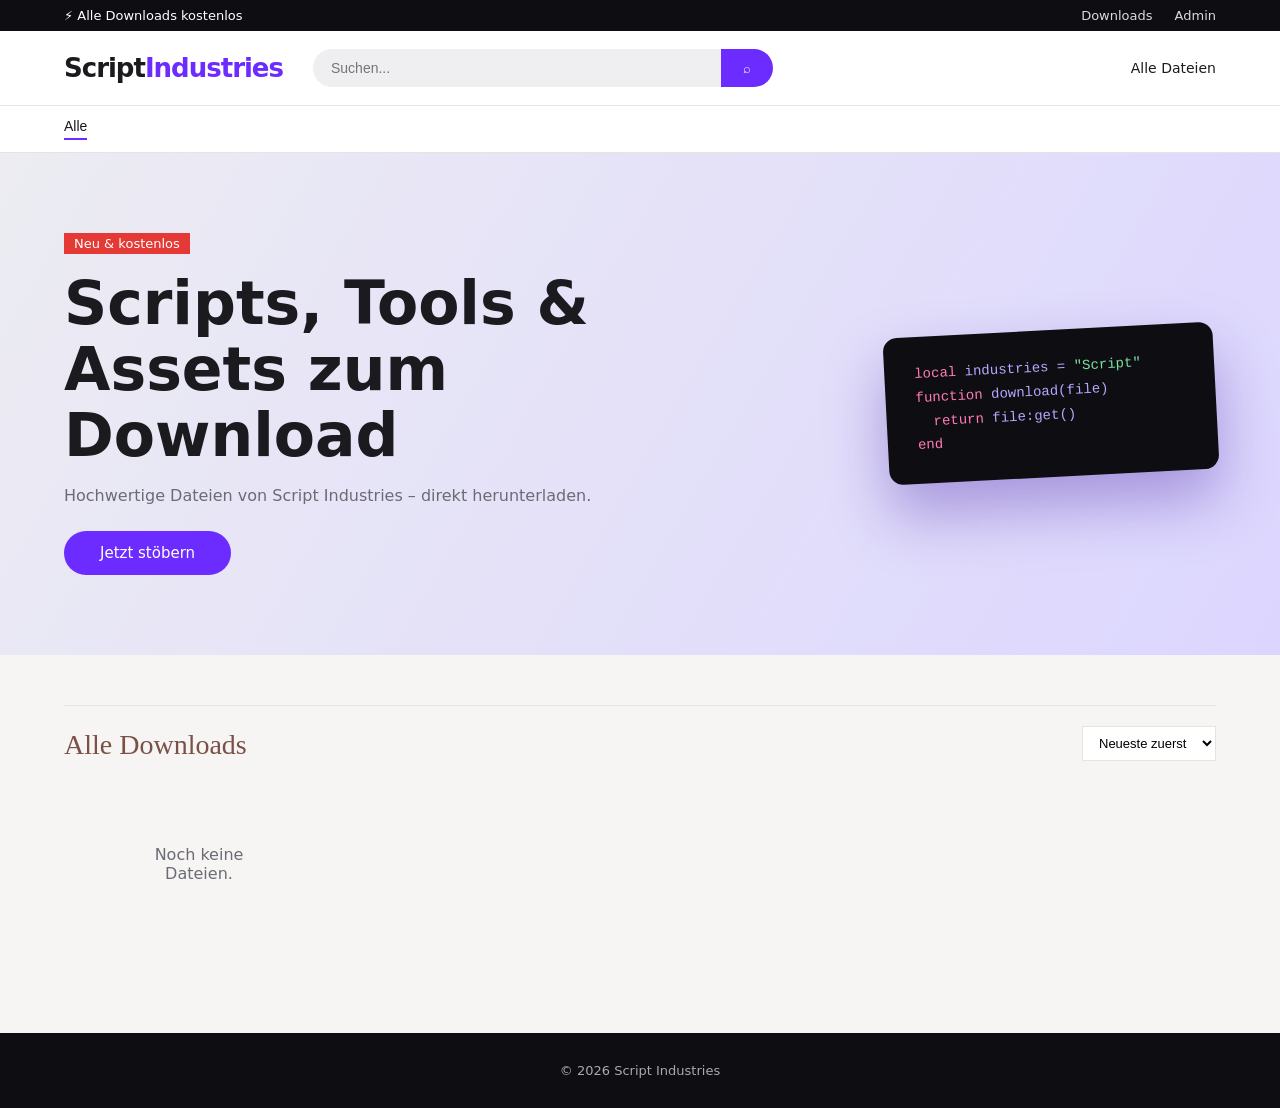
==== index.html @ 27bbedc5 "Script Industries website Co-Authored-By: Claude Opus 5.5 <noreply@anthropic.com> Claude-Session: ht" ====
<!DOCTYPE html>
<html lang="de">
<head>
<meta charset="UTF-8"><meta name="viewport" content="width=device-width,initial-scale=1">
<title>Script Industries</title>
<link rel="stylesheet" href="style.css">
</head>
<body>
<div class="topbar"><span>⚡ Alle Downloads kostenlos</span><div><a href="#shop">Downloads</a><a href="admin.html">Admin</a></div></div>
<header>
  <a class="logo" href="index.html">Script<span>Industries</span></a>
  <div class="search"><input id="q" placeholder="Suchen..."><button>⌕</button></div>
  <nav><a href="#shop">Alle Dateien</a></nav>
</header>
<div class="cats" id="cats"></div>

<section class="hero">
  <div>
    <span class="badge">Neu & kostenlos</span>
    <h1>Scripts, Tools & Assets zum Download</h1>
    <p>Hochwertige Dateien von Script Industries – direkt herunterladen.</p>
    <a class="btn" href="#shop">Jetzt stöbern</a>
  </div>
  <div class="code-card">
    <span class="k">local</span> industries = <span class="s">"Script"</span><br>
    <span class="k">function</span> download(file)<br>
    &nbsp;&nbsp;<span class="k">return</span> file:get()<br>
    <span class="k">end</span>
  </div>
</section>

<main id="shop">
  <div class="toolbar">
    <h2>Alle Downloads</h2>
    <select id="sort"><option value="new">Neueste zuerst</option><option value="name">Name A–Z</option></select>
  </div>
  <div class="grid" id="grid"></div>
</main>
<footer>© <span id="y"></span> Script Industries</footer>

<script>
let items=[],cat="Alle";
document.getElementById("y").textContent=new Date().getFullYear();
const fmt=b=>b>1e6?(b/1e6).toFixed(1)+" MB":(b/1e3).toFixed(0)+" KB";
const esc=s=>String(s||"").replace(/[&<>"]/g,c=>({"&":"&amp;","<":"&lt;",">":"&gt;",'"':"&quot;"}[c]));
fetch("files.json?"+Date.now()).then(r=>r.json()).then(d=>{items=d;renderCats();render()});
function renderCats(){
  const cs=["Alle",...new Set(items.map(i=>i.category).filter(Boolean))];
  cats.innerHTML=cs.map(c=>`<button class="${c===cat?"active":""}">${esc(c)}</button>`).join("");
  [...cats.children].forEach((b,i)=>b.onclick=()=>{cat=cs[i];renderCats();render()});
}
function render(){
  const q=document.getElementById("q").value.toLowerCase();
  let l=items.filter(i=>(cat==="Alle"||i.category===cat)&&(i.title+i.description).toLowerCase().includes(q));
  l.sort(sort.value==="name"?(a,b)=>a.title.localeCompare(b.title):(a,b)=>b.date.localeCompare(a.date));
  grid.innerHTML=l.length?l.map(i=>`
    <div class="item">
      <div class="thumb">${i.image?`<img src="${esc(i.image)}" alt="">`:esc(i.file.split(".").pop().toUpperCase())}</div>
      <div class="info">
        <small>${esc(i.category)} · ${fmt(i.size)}</small>
        <h3>${esc(i.title)}</h3>
        <p>${esc(i.description)}</p>
        <a class="btn" href="${esc(i.file)}" download>⬇ Download</a>
      </div>
    </div>`).join(""):`<div class="empty">Noch keine Dateien.</div>`;
}
q.oninput=render;sort.onchange=render;
</script>
</body>
</html>
---- style.css ----
*{box-sizing:border-box;margin:0;padding:0}
:root{--accent:#6c2bff;--accent2:#8f5cff;--dark:#0e0e12;--text:#1a1a1f;--muted:#6b6b76;--bg:#f6f5f3;--card:#fff;--line:#e6e4e0}
body{font-family:Inter,system-ui,sans-serif;background:var(--bg);color:var(--text)}
a{color:inherit;text-decoration:none}
.topbar{background:var(--dark);color:#fff;font-size:13px;padding:8px 5%;display:flex;justify-content:space-between}
.topbar a{margin-left:22px;opacity:.85}.topbar a:hover{opacity:1}
header{background:#fff;padding:18px 5%;display:flex;align-items:center;gap:30px;border-bottom:1px solid var(--line)}
.logo{font-size:26px;font-weight:800;letter-spacing:-1px}.logo span{color:var(--accent)}
.search{flex:1;max-width:460px;display:flex}
.search input{flex:1;border:none;background:#efeef0;padding:11px 18px;border-radius:30px 0 0 30px;font-size:14px;outline:none}
.search button{border:none;background:var(--accent);color:#fff;padding:0 22px;border-radius:0 30px 30px 0;cursor:pointer}
header nav{margin-left:auto;display:flex;gap:20px;font-size:14px}
.cats{background:#fff;padding:12px 5%;display:flex;gap:26px;font-size:14px;border-bottom:1px solid var(--line);overflow-x:auto}
.cats button{background:none;border:none;font-size:14px;cursor:pointer;color:var(--muted);padding-bottom:4px;border-bottom:2px solid transparent;white-space:nowrap}
.cats button.active,.cats button:hover{color:var(--text);border-color:var(--accent)}
.hero{background:linear-gradient(120deg,#ececf2 0%,#dcd6ff 100%);padding:80px 5%;display:flex;align-items:center;justify-content:space-between;gap:40px;overflow:hidden}
.badge{display:inline-block;background:#e53935;color:#fff;font-size:13px;padding:3px 10px;margin-bottom:16px}
.hero h1{font-size:clamp(36px,5vw,60px);line-height:1.1;font-weight:600;max-width:560px}
.hero p{margin:18px 0 26px;color:var(--muted)}
.btn{display:inline-block;background:var(--accent);color:#fff;border:none;padding:13px 36px;border-radius:30px;font-size:15px;cursor:pointer;transition:.2s}
.btn:hover{background:var(--accent2)}
.btn.ghost{background:none;border:1px solid var(--line);color:var(--text)}
.code-card{background:var(--dark);color:#b9a6ff;font-family:Consolas,monospace;font-size:14px;padding:26px 30px;border-radius:14px;box-shadow:0 30px 60px rgba(60,20,160,.35);transform:rotate(-3deg);min-width:330px;line-height:1.7}
.code-card .k{color:#ff7ab6}.code-card .s{color:#7be3a0}
main{padding:50px 5%}
.toolbar{display:flex;justify-content:space-between;align-items:end;margin-bottom:24px;border-top:1px solid var(--line);padding-top:20px}
.toolbar h2{font-family:Georgia,serif;font-weight:400;color:#7a5148;font-size:28px}
select{border:1px solid var(--line);background:#fff;padding:8px 12px;font-size:13px}
.grid{display:grid;grid-template-columns:repeat(auto-fill,minmax(240px,1fr));gap:24px}
.item{background:var(--card);border:1px solid var(--line);transition:.2s;display:flex;flex-direction:column}
.item:hover{transform:translateY(-4px);box-shadow:0 14px 30px rgba(0,0,0,.08)}
.thumb{aspect-ratio:1;background:#e9e6e2;display:flex;align-items:center;justify-content:center;font-size:42px;font-weight:800;color:var(--accent);overflow:hidden}
.thumb img{width:100%;height:100%;object-fit:cover}
.info{padding:14px 16px;flex:1;display:flex;flex-direction:column;gap:4px}
.info h3{font-size:15px;font-weight:500}
.info small{color:var(--muted);font-size:12px}
.info p{font-size:13px;color:var(--muted);flex:1}
.info .btn{margin-top:10px;text-align:center;padding:9px;font-size:13px}
.empty{color:var(--muted);text-align:center;padding:60px}
footer{background:var(--dark);color:#aaa;text-align:center;padding:30px;font-size:13px;margin-top:40px}
/* admin */
.panel{max-width:620px;margin:50px auto;background:#fff;border:1px solid var(--line);padding:34px;border-radius:10px}
.panel h2{margin-bottom:18px}
.panel label{display:block;font-size:13px;color:var(--muted);margin:14px 0 6px}
.panel input,.panel textarea,.panel select{width:100%;border:1px solid var(--line);padding:10px 12px;font-size:14px;border-radius:6px;font-family:inherit}
.panel .btn{margin-top:20px;width:100%}
.msg{margin-top:14px;font-size:14px}
.list-row{display:flex;justify-content:space-between;align-items:center;border-bottom:1px solid var(--line);padding:10px 0;font-size:14px}
.list-row button{background:#e53935;color:#fff;border:none;padding:5px 12px;border-radius:5px;cursor:pointer}
@media(max-width:800px){.code-card{display:none}header nav{display:none}}
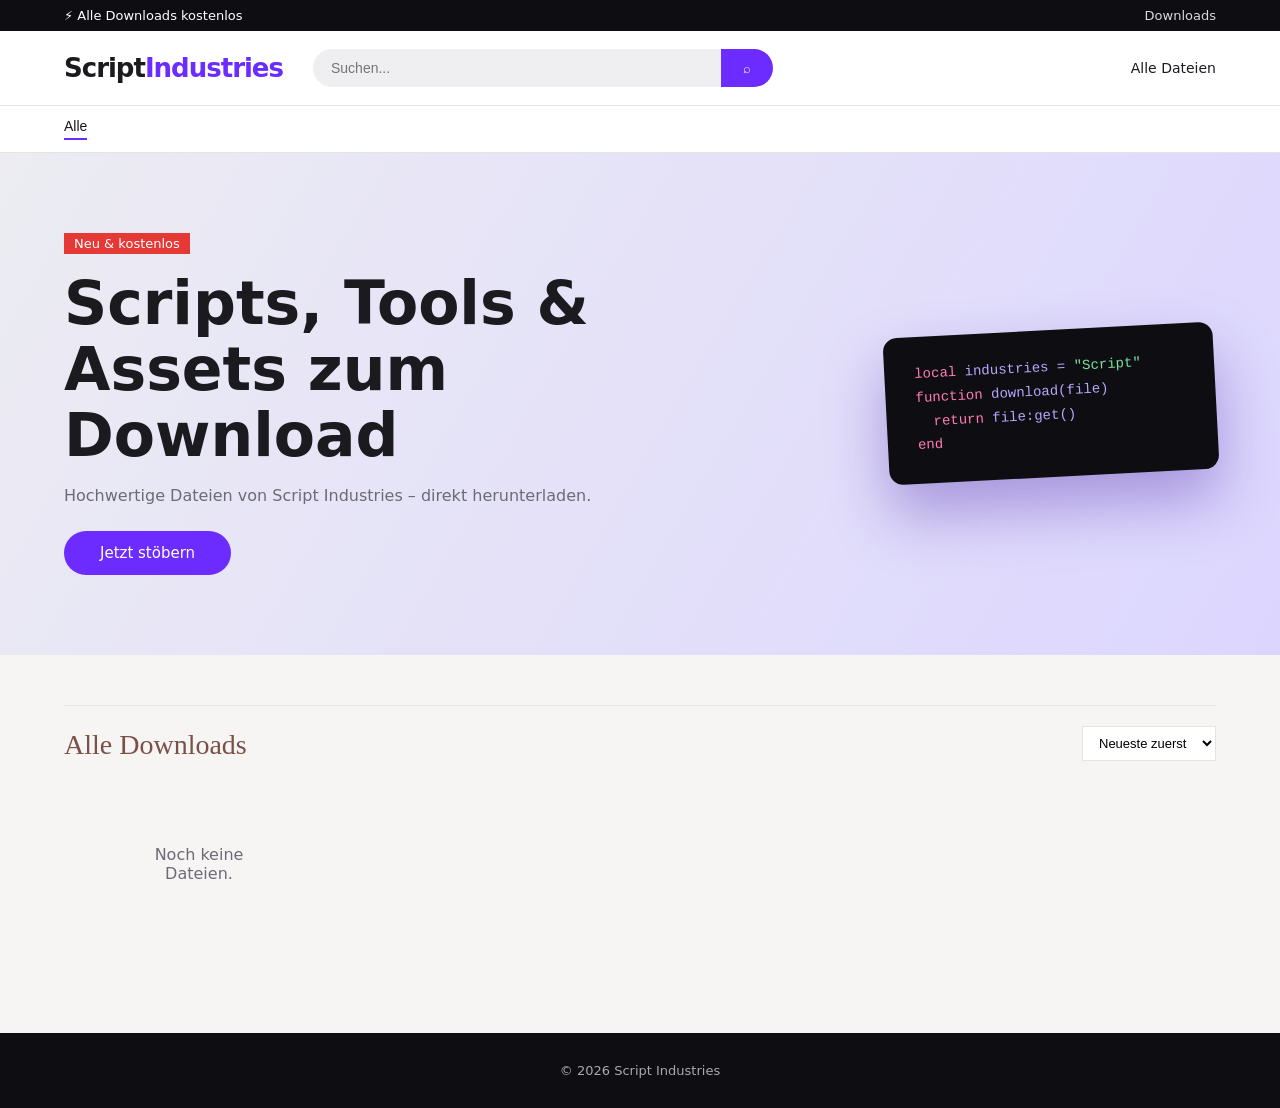
==== commit 4bd59ffe: "Admin direkt in Hauptseite, Auto-Erkennung Co-Authored-By: Claude Opus 5.5 <noreply@anthropic.com> C" ====
--- a/index.html
+++ b/index.html
@@ -4,9 +4,10 @@
 <meta charset="UTF-8"><meta name="viewport" content="width=device-width,initial-scale=1">
 <title>Script Industries</title>
 <link rel="stylesheet" href="style.css">
+<script src="config.js"></script>
 </head>
 <body>
-<div class="topbar"><span>⚡ Alle Downloads kostenlos</span><div><a href="#shop">Downloads</a><a href="admin.html">Admin</a></div></div>
+<div class="topbar"><span>⚡ Alle Downloads kostenlos</span><div><a href="#shop">Downloads</a></div></div>
 <header>
   <a class="logo" href="index.html">Script<span>Industries</span></a>
   <div class="search"><input id="q" placeholder="Suchen..."><button>⌕</button></div>
@@ -29,6 +30,20 @@
   </div>
 </section>
 
+
+<div id="adminBox" style="display:none">
+  <div class="panel">
+    <h2>⬆ Datei hochladen <small style="font-size:13px;color:var(--muted)">(nur du siehst das)</small></h2>
+    <label>Datei</label><input type="file" id="file">
+    <label>Titel</label><input id="title">
+    <label>Kategorie</label><input id="category" placeholder="z.B. Roblox, Minecraft, Discord">
+    <label>Beschreibung</label><textarea id="desc" rows="3"></textarea>
+    <label>Vorschaubild (optional)</label><input type="file" id="img" accept="image/*">
+    <button class="btn" id="up" onclick="upload()">Hochladen</button>
+    <div class="msg" id="msg"></div>
+    <button class="btn ghost" onclick="logout()">Ausloggen</button>
+  </div>
+</div>
 <main id="shop">
   <div class="toolbar">
     <h2>Alle Downloads</h2>
@@ -60,11 +75,67 @@
         <small>${esc(i.category)} · ${fmt(i.size)}</small>
         <h3>${esc(i.title)}</h3>
         <p>${esc(i.description)}</p>
-        <a class="btn" href="${esc(i.file)}" download>⬇ Download</a>
+        <a class="btn" href="${esc(i.file)}" download>⬇ Download</a>${ADMIN?`<button class="btn ghost" onclick="del(${i.id})">🗑 Löschen</button>`:""}
       </div>
     </div>`).join(""):`<div class="empty">Noch keine Dateien.</div>`;
 }
 q.oninput=render;sort.onchange=render;
+
+const API=`https://api.github.com/repos/${CONFIG.owner}/${CONFIG.repo}/contents/`;
+let TOKEN=localStorage.getItem("si_token"),ADMIN=false;
+const H=()=>({Authorization:"Bearer "+TOKEN,Accept:"application/vnd.github+json"});
+const $=id=>document.getElementById(id);
+async function checkAdmin(){
+  if(!TOKEN&&location.hash==="#login"){TOKEN=prompt("GitHub Token:");}
+  if(!TOKEN)return;
+  const r=await fetch(`https://api.github.com/repos/${CONFIG.owner}/${CONFIG.repo}`,{headers:H()});
+  const j=await r.json();
+  if(r.ok&&j.permissions?.push){localStorage.setItem("si_token",TOKEN);ADMIN=true;$("adminBox").style.display="block";history.replaceState(null,"",location.pathname);render()}
+  else{localStorage.removeItem("si_token");TOKEN=null;if(location.hash==="#login")alert("Token ungültig.")}
+}
+function logout(){localStorage.removeItem("si_token");location.reload()}
+const b64=f=>new Promise(res=>{const r=new FileReader();r.onload=()=>res(r.result.split(",")[1]);r.readAsDataURL(f)});
+const utf8b64=s=>btoa(unescape(encodeURIComponent(s)));
+async function getManifest(){
+  const r=await fetch(API+"files.json?ref="+CONFIG.branch,{headers:H()});const j=await r.json();
+  return {sha:j.sha,data:JSON.parse(decodeURIComponent(escape(atob(j.content.replace(/\n/g,"")))))};
+}
+async function put(path,content,msg,sha){
+  const r=await fetch(API+path,{method:"PUT",headers:H(),body:JSON.stringify({message:msg,content,branch:CONFIG.branch,...(sha&&{sha})})});
+  if(!r.ok)throw new Error((await r.json()).message);return r.json();
+}
+async function upload(){
+  const f=$("file").files[0];if(!f)return $("msg").textContent="Bitte Datei wählen.";
+  if(f.size>50e6)return $("msg").textContent="❌ Max. 50 MB pro Datei.";
+  $("up").disabled=true;$("msg").textContent="⏳ Lade hoch...";
+  try{
+    const id=Date.now(),safe=f.name.replace(/[^\w.\-]/g,"_"),path=`files/${id}_${safe}`;
+    await put(path,await b64(f),"Upload "+safe);
+    let image="";const im=$("img").files[0];
+    if(im){image=`files/${id}_thumb_${im.name.replace(/[^\w.\-]/g,"_")}`;await put(image,await b64(im),"Thumbnail")}
+    const m=await getManifest();
+    const entry={id,title:$("title").value||f.name,category:$("category").value||"Sonstiges",description:$("desc").value,file:path,image,size:f.size,date:new Date().toISOString()};
+    m.data.push(entry);
+    await put("files.json",utf8b64(JSON.stringify(m.data,null,2)),"Add "+safe,m.sha);
+    items=m.data;renderCats();render();
+    $("msg").textContent="✅ Hochgeladen! Download klappt in ~1 Minute.";
+    ["file","title","category","desc","img"].forEach(k=>$(k).value="");
+  }catch(e){$("msg").textContent="❌ "+e.message}
+  $("up").disabled=false;
+}
+async function del(id){
+  if(!confirm("Wirklich löschen?"))return;
+  const m=await getManifest(),it=m.data.find(i=>i.id===id);
+  for(const p of [it.file,it.image].filter(Boolean)){
+    const r=await fetch(API+p+"?ref="+CONFIG.branch,{headers:H()});
+    if(r.ok){const {sha}=await r.json();await fetch(API+p,{method:"DELETE",headers:H(),body:JSON.stringify({message:"Delete "+p,sha,branch:CONFIG.branch})})}
+  }
+  const m2=await getManifest();m2.data=m2.data.filter(i=>i.id!==id);
+  await put("files.json",utf8b64(JSON.stringify(m2.data,null,2)),"Remove",m2.sha);
+  items=m2.data;renderCats();render();
+}
+checkAdmin();
+
 </script>
 </body>
 </html>
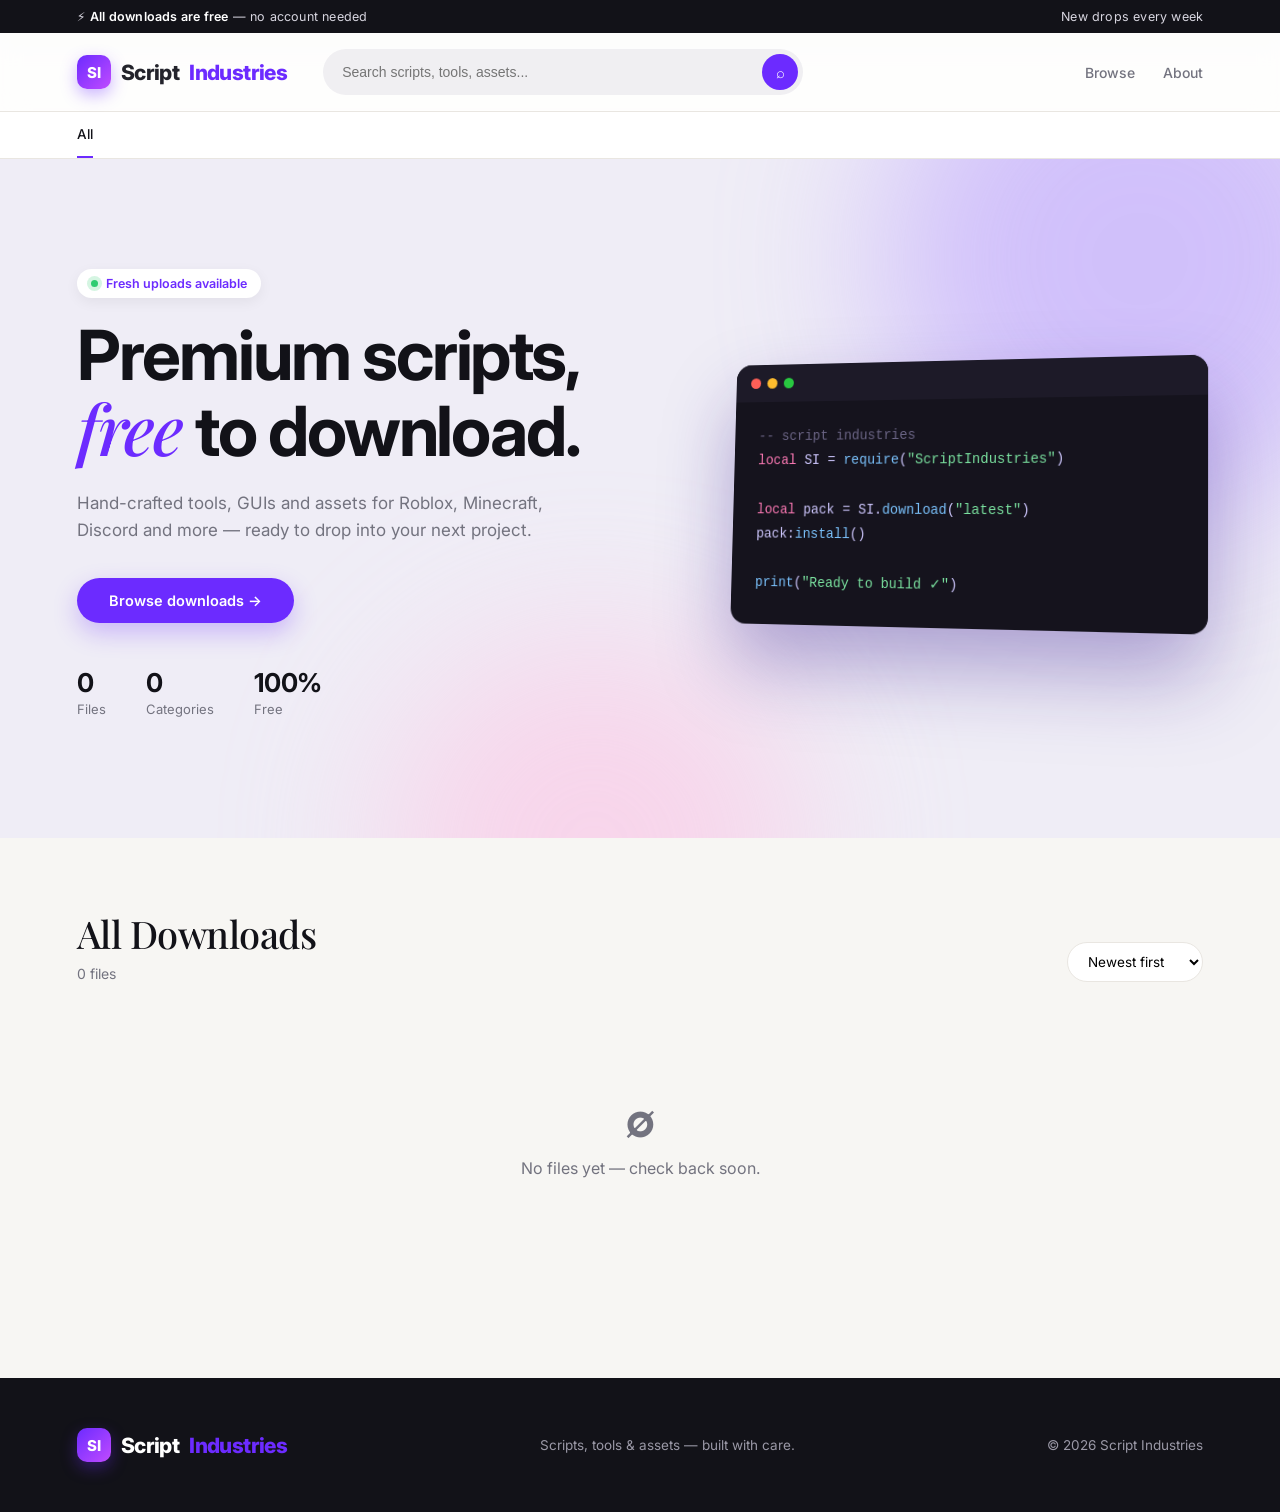
==== commit 4ff44939: "English + redesign Co-Authored-By: Claude Opus 5.5 <noreply@anthropic.com> Claude-Session: https://c" ====
--- a/index.html
+++ b/index.html
@@ -1,86 +1,99 @@
 <!DOCTYPE html>
-<html lang="de">
+<html lang="en">
 <head>
 <meta charset="UTF-8"><meta name="viewport" content="width=device-width,initial-scale=1">
-<title>Script Industries</title>
+<title>Script Industries — Free Scripts, Tools & Assets</title>
+<meta name="description" content="Download scripts, tools and assets from Script Industries.">
 <link rel="stylesheet" href="style.css">
 <script src="config.js"></script>
 </head>
 <body>
-<div class="topbar"><span>⚡ Alle Downloads kostenlos</span><div><a href="#shop">Downloads</a></div></div>
+<div class="topbar"><span>⚡ <b>All downloads are free</b> — no account needed</span><span>New drops every week</span></div>
 <header>
-  <a class="logo" href="index.html">Script<span>Industries</span></a>
-  <div class="search"><input id="q" placeholder="Suchen..."><button>⌕</button></div>
-  <nav><a href="#shop">Alle Dateien</a></nav>
+  <a class="logo" href="./"><i>SI</i>Script<span>Industries</span></a>
+  <label class="search"><input id="q" placeholder="Search scripts, tools, assets..."><span>⌕</span></label>
+  <nav><a href="#shop">Browse</a><a href="#about">About</a></nav>
 </header>
 <div class="cats" id="cats"></div>
 
 <section class="hero">
   <div>
-    <span class="badge">Neu & kostenlos</span>
-    <h1>Scripts, Tools & Assets zum Download</h1>
-    <p>Hochwertige Dateien von Script Industries – direkt herunterladen.</p>
-    <a class="btn" href="#shop">Jetzt stöbern</a>
+    <span class="badge">Fresh uploads available</span>
+    <h1>Premium scripts,<br><em>free</em> to download.</h1>
+    <p>Hand-crafted tools, GUIs and assets for Roblox, Minecraft, Discord and more — ready to drop into your next project.</p>
+    <a class="btn" href="#shop">Browse downloads →</a>
+    <div class="stats"><div><b id="sFiles">0</b><small>Files</small></div><div><b id="sCats">0</b><small>Categories</small></div><div><b>100%</b><small>Free</small></div></div>
   </div>
-  <div class="code-card">
-    <span class="k">local</span> industries = <span class="s">"Script"</span><br>
-    <span class="k">function</span> download(file)<br>
-    &nbsp;&nbsp;<span class="k">return</span> file:get()<br>
-    <span class="k">end</span>
-  </div>
+  <div class="window"><div class="bar"><i></i><i></i><i></i></div><pre><span class="c">-- script industries</span>
+<span class="k">local</span> SI = <span class="f">require</span>(<span class="s">"ScriptIndustries"</span>)
+
+<span class="k">local</span> pack = SI.<span class="f">download</span>(<span class="s">"latest"</span>)
+pack:<span class="f">install</span>()
+
+<span class="f">print</span>(<span class="s">"Ready to build ✓"</span>)</pre></div>
 </section>
 
-
-<div id="adminBox" style="display:none">
+<div id="adminBox" style="display:none;padding:0 6%">
   <div class="panel">
-    <h2>⬆ Datei hochladen <small style="font-size:13px;color:var(--muted)">(nur du siehst das)</small></h2>
-    <label>Datei</label><input type="file" id="file">
-    <label>Titel</label><input id="title">
-    <label>Kategorie</label><input id="category" placeholder="z.B. Roblox, Minecraft, Discord">
-    <label>Beschreibung</label><textarea id="desc" rows="3"></textarea>
-    <label>Vorschaubild (optional)</label><input type="file" id="img" accept="image/*">
-    <button class="btn" id="up" onclick="upload()">Hochladen</button>
+    <h2>Upload a file <small>Only visible to you</small></h2>
+    <label>File</label><input type="file" id="file">
+    <div class="row">
+      <div><label>Title</label><input id="title" placeholder="e.g. Admin Panel GUI"></div>
+      <div><label>Category</label><input id="category" placeholder="Roblox, Minecraft, Discord..."></div>
+    </div>
+    <label>Description</label><textarea id="desc" rows="3" placeholder="What is it, how to use it..."></textarea>
+    <label>Preview image (optional)</label><input type="file" id="img" accept="image/*">
+    <div class="actions"><button class="btn" id="up" onclick="upload()">Upload</button><button class="btn ghost" onclick="logout()">Log out</button></div>
     <div class="msg" id="msg"></div>
-    <button class="btn ghost" onclick="logout()">Ausloggen</button>
   </div>
 </div>
+
 <main id="shop">
-  <div class="toolbar">
-    <h2>Alle Downloads</h2>
-    <select id="sort"><option value="new">Neueste zuerst</option><option value="name">Name A–Z</option></select>
+  <div class="head">
+    <div><h2>All Downloads</h2><p id="count"></p></div>
+    <select id="sort"><option value="new">Newest first</option><option value="name">Name A–Z</option><option value="size">Smallest first</option></select>
   </div>
   <div class="grid" id="grid"></div>
 </main>
-<footer>© <span id="y"></span> Script Industries</footer>
+
+<footer id="about">
+  <a class="logo" href="./"><i>SI</i>Script<span>Industries</span></a>
+  <span>Scripts, tools & assets — built with care.</span>
+  <span>© <span id="y"></span> Script Industries</span>
+</footer>
 
 <script>
-let items=[],cat="Alle";
-document.getElementById("y").textContent=new Date().getFullYear();
-const fmt=b=>b>1e6?(b/1e6).toFixed(1)+" MB":(b/1e3).toFixed(0)+" KB";
-const esc=s=>String(s||"").replace(/[&<>"]/g,c=>({"&":"&amp;","<":"&lt;",">":"&gt;",'"':"&quot;"}[c]));
+let items=[],cat="All";
+y.textContent=new Date().getFullYear();
+const fmt=b=>b>1e6?(b/1e6).toFixed(1)+" MB":Math.max(1,b/1e3).toFixed(0)+" KB";
+const ago=d=>{const s=(Date.now()-new Date(d))/1e3;return s<3600?"just now":s<86400?Math.floor(s/3600)+"h ago":s<2592000?Math.floor(s/86400)+"d ago":new Date(d).toLocaleDateString("en-GB")};
+const esc=s=>String(s??"").replace(/[&<>"]/g,c=>({"&":"&amp;","<":"&lt;",">":"&gt;",'"':"&quot;"}[c]));
 fetch("files.json?"+Date.now()).then(r=>r.json()).then(d=>{items=d;renderCats();render()});
 function renderCats(){
-  const cs=["Alle",...new Set(items.map(i=>i.category).filter(Boolean))];
+  const cs=["All",...new Set(items.map(i=>i.category).filter(Boolean))];
   cats.innerHTML=cs.map(c=>`<button class="${c===cat?"active":""}">${esc(c)}</button>`).join("");
-  [...cats.children].forEach((b,i)=>b.onclick=()=>{cat=cs[i];renderCats();render()});
+  [...cats.children].forEach((b,i)=>b.onclick=()=>{cat=cs[i];renderCats();render();shop.scrollIntoView()});
+  sFiles.textContent=items.length;sCats.textContent=cs.length-1;
 }
 function render(){
-  const q=document.getElementById("q").value.toLowerCase();
-  let l=items.filter(i=>(cat==="Alle"||i.category===cat)&&(i.title+i.description).toLowerCase().includes(q));
-  l.sort(sort.value==="name"?(a,b)=>a.title.localeCompare(b.title):(a,b)=>b.date.localeCompare(a.date));
-  grid.innerHTML=l.length?l.map(i=>`
-    <div class="item">
-      <div class="thumb">${i.image?`<img src="${esc(i.image)}" alt="">`:esc(i.file.split(".").pop().toUpperCase())}</div>
+  const t=q.value.toLowerCase();
+  let l=items.filter(i=>(cat==="All"||i.category===cat)&&(i.title+i.description+i.category).toLowerCase().includes(t));
+  const S={name:(a,b)=>a.title.localeCompare(b.title),size:(a,b)=>a.size-b.size,new:(a,b)=>b.date.localeCompare(a.date)};
+  l.sort(S[sort.value]);
+  count.textContent=`${l.length} file${l.length===1?"":"s"}${cat!=="All"?" in "+cat:""}`;
+  grid.innerHTML=l.length?l.map((i,n)=>`
+    <div class="item" style="animation-delay:${n*.05}s">
+      <div class="thumb">${i.image?`<img src="${esc(i.image)}" alt="" loading="lazy">`:`<span class="ext">.${esc(i.file.split(".").pop().toLowerCase())}</span>`}<span class="tag">${esc(i.category)}</span></div>
       <div class="info">
-        <small>${esc(i.category)} · ${fmt(i.size)}</small>
         <h3>${esc(i.title)}</h3>
-        <p>${esc(i.description)}</p>
-        <a class="btn" href="${esc(i.file)}" download>⬇ Download</a>${ADMIN?`<button class="btn ghost" onclick="del(${i.id})">🗑 Löschen</button>`:""}
+        <p>${esc(i.description)||"No description."}</p>
+        <div class="meta"><span>${fmt(i.size)}</span><span>${ago(i.date)}</span></div>
+        <a class="btn" href="${esc(i.file)}" download>Download ↓</a>
+        ${ADMIN?`<button class="btn danger" onclick="del(${i.id})">Delete</button>`:""}
       </div>
-    </div>`).join(""):`<div class="empty">Noch keine Dateien.</div>`;
+    </div>`).join(""):`<div class="empty"><b>∅</b>${items.length?"Nothing matches your search.":"No files yet — check back soon."}</div>`;
 }
 q.oninput=render;sort.onchange=render;
-
 const API=`https://api.github.com/repos/${CONFIG.owner}/${CONFIG.repo}/contents/`;
 let TOKEN=localStorage.getItem("si_token"),ADMIN=false;
 const H=()=>({Authorization:"Bearer "+TOKEN,Accept:"application/vnd.github+json"});
@@ -91,7 +104,7 @@
   const r=await fetch(`https://api.github.com/repos/${CONFIG.owner}/${CONFIG.repo}`,{headers:H()});
   const j=await r.json();
   if(r.ok&&j.permissions?.push){localStorage.setItem("si_token",TOKEN);ADMIN=true;$("adminBox").style.display="block";history.replaceState(null,"",location.pathname);render()}
-  else{localStorage.removeItem("si_token");TOKEN=null;if(location.hash==="#login")alert("Token ungültig.")}
+  else{localStorage.removeItem("si_token");TOKEN=null;if(location.hash==="#login")alert("Invalid token.")}
 }
 function logout(){localStorage.removeItem("si_token");location.reload()}
 const b64=f=>new Promise(res=>{const r=new FileReader();r.onload=()=>res(r.result.split(",")[1]);r.readAsDataURL(f)});
@@ -105,26 +118,26 @@
   if(!r.ok)throw new Error((await r.json()).message);return r.json();
 }
 async function upload(){
-  const f=$("file").files[0];if(!f)return $("msg").textContent="Bitte Datei wählen.";
-  if(f.size>50e6)return $("msg").textContent="❌ Max. 50 MB pro Datei.";
-  $("up").disabled=true;$("msg").textContent="⏳ Lade hoch...";
+  const f=$("file").files[0];if(!f)return $("msg").textContent="Please choose a file.";
+  if(f.size>50e6)return $("msg").textContent="❌ Max. 50 MB per file.";
+  $("up").disabled=true;$("msg").textContent="⏳ Uploading...";
   try{
     const id=Date.now(),safe=f.name.replace(/[^\w.\-]/g,"_"),path=`files/${id}_${safe}`;
     await put(path,await b64(f),"Upload "+safe);
     let image="";const im=$("img").files[0];
     if(im){image=`files/${id}_thumb_${im.name.replace(/[^\w.\-]/g,"_")}`;await put(image,await b64(im),"Thumbnail")}
     const m=await getManifest();
-    const entry={id,title:$("title").value||f.name,category:$("category").value||"Sonstiges",description:$("desc").value,file:path,image,size:f.size,date:new Date().toISOString()};
+    const entry={id,title:$("title").value||f.name,category:$("category").value||"Other",description:$("desc").value,file:path,image,size:f.size,date:new Date().toISOString()};
     m.data.push(entry);
     await put("files.json",utf8b64(JSON.stringify(m.data,null,2)),"Add "+safe,m.sha);
     items=m.data;renderCats();render();
-    $("msg").textContent="✅ Hochgeladen! Download klappt in ~1 Minute.";
+    $("msg").textContent="✅ Uploaded! Download goes live in ~1 minute.";
     ["file","title","category","desc","img"].forEach(k=>$(k).value="");
   }catch(e){$("msg").textContent="❌ "+e.message}
   $("up").disabled=false;
 }
 async function del(id){
-  if(!confirm("Wirklich löschen?"))return;
+  if(!confirm("Delete this file?"))return;
   const m=await getManifest(),it=m.data.find(i=>i.id===id);
   for(const p of [it.file,it.image].filter(Boolean)){
     const r=await fetch(API+p+"?ref="+CONFIG.branch,{headers:H()});
@@ -135,7 +148,6 @@
   items=m2.data;renderCats();render();
 }
 checkAdmin();
-
 </script>
 </body>
 </html>
--- a/style.css
+++ b/style.css
@@ -1,50 +1,91 @@
+@import url('https://fonts.googleapis.com/css2?family=Inter:wght@400;500;600;700;800&family=Playfair+Display:ital,wght@0,500;1,500&display=swap');
 *{box-sizing:border-box;margin:0;padding:0}
-:root{--accent:#6c2bff;--accent2:#8f5cff;--dark:#0e0e12;--text:#1a1a1f;--muted:#6b6b76;--bg:#f6f5f3;--card:#fff;--line:#e6e4e0}
-body{font-family:Inter,system-ui,sans-serif;background:var(--bg);color:var(--text)}
+:root{--accent:#6c2bff;--accent2:#9b6bff;--ink:#121218;--text:#23232b;--muted:#73737f;--bg:#f7f6f3;--card:#fff;--line:#e9e6e1;--r:18px}
+html{scroll-behavior:smooth}
+body{font-family:Inter,system-ui,sans-serif;background:var(--bg);color:var(--text);-webkit-font-smoothing:antialiased}
 a{color:inherit;text-decoration:none}
-.topbar{background:var(--dark);color:#fff;font-size:13px;padding:8px 5%;display:flex;justify-content:space-between}
-.topbar a{margin-left:22px;opacity:.85}.topbar a:hover{opacity:1}
-header{background:#fff;padding:18px 5%;display:flex;align-items:center;gap:30px;border-bottom:1px solid var(--line)}
-.logo{font-size:26px;font-weight:800;letter-spacing:-1px}.logo span{color:var(--accent)}
-.search{flex:1;max-width:460px;display:flex}
-.search input{flex:1;border:none;background:#efeef0;padding:11px 18px;border-radius:30px 0 0 30px;font-size:14px;outline:none}
-.search button{border:none;background:var(--accent);color:#fff;padding:0 22px;border-radius:0 30px 30px 0;cursor:pointer}
-header nav{margin-left:auto;display:flex;gap:20px;font-size:14px}
-.cats{background:#fff;padding:12px 5%;display:flex;gap:26px;font-size:14px;border-bottom:1px solid var(--line);overflow-x:auto}
-.cats button{background:none;border:none;font-size:14px;cursor:pointer;color:var(--muted);padding-bottom:4px;border-bottom:2px solid transparent;white-space:nowrap}
-.cats button.active,.cats button:hover{color:var(--text);border-color:var(--accent)}
-.hero{background:linear-gradient(120deg,#ececf2 0%,#dcd6ff 100%);padding:80px 5%;display:flex;align-items:center;justify-content:space-between;gap:40px;overflow:hidden}
-.badge{display:inline-block;background:#e53935;color:#fff;font-size:13px;padding:3px 10px;margin-bottom:16px}
-.hero h1{font-size:clamp(36px,5vw,60px);line-height:1.1;font-weight:600;max-width:560px}
-.hero p{margin:18px 0 26px;color:var(--muted)}
-.btn{display:inline-block;background:var(--accent);color:#fff;border:none;padding:13px 36px;border-radius:30px;font-size:15px;cursor:pointer;transition:.2s}
-.btn:hover{background:var(--accent2)}
-.btn.ghost{background:none;border:1px solid var(--line);color:var(--text)}
-.code-card{background:var(--dark);color:#b9a6ff;font-family:Consolas,monospace;font-size:14px;padding:26px 30px;border-radius:14px;box-shadow:0 30px 60px rgba(60,20,160,.35);transform:rotate(-3deg);min-width:330px;line-height:1.7}
-.code-card .k{color:#ff7ab6}.code-card .s{color:#7be3a0}
-main{padding:50px 5%}
-.toolbar{display:flex;justify-content:space-between;align-items:end;margin-bottom:24px;border-top:1px solid var(--line);padding-top:20px}
-.toolbar h2{font-family:Georgia,serif;font-weight:400;color:#7a5148;font-size:28px}
-select{border:1px solid var(--line);background:#fff;padding:8px 12px;font-size:13px}
-.grid{display:grid;grid-template-columns:repeat(auto-fill,minmax(240px,1fr));gap:24px}
-.item{background:var(--card);border:1px solid var(--line);transition:.2s;display:flex;flex-direction:column}
-.item:hover{transform:translateY(-4px);box-shadow:0 14px 30px rgba(0,0,0,.08)}
-.thumb{aspect-ratio:1;background:#e9e6e2;display:flex;align-items:center;justify-content:center;font-size:42px;font-weight:800;color:var(--accent);overflow:hidden}
-.thumb img{width:100%;height:100%;object-fit:cover}
-.info{padding:14px 16px;flex:1;display:flex;flex-direction:column;gap:4px}
-.info h3{font-size:15px;font-weight:500}
-.info small{color:var(--muted);font-size:12px}
-.info p{font-size:13px;color:var(--muted);flex:1}
-.info .btn{margin-top:10px;text-align:center;padding:9px;font-size:13px}
-.empty{color:var(--muted);text-align:center;padding:60px}
-footer{background:var(--dark);color:#aaa;text-align:center;padding:30px;font-size:13px;margin-top:40px}
-/* admin */
-.panel{max-width:620px;margin:50px auto;background:#fff;border:1px solid var(--line);padding:34px;border-radius:10px}
-.panel h2{margin-bottom:18px}
-.panel label{display:block;font-size:13px;color:var(--muted);margin:14px 0 6px}
-.panel input,.panel textarea,.panel select{width:100%;border:1px solid var(--line);padding:10px 12px;font-size:14px;border-radius:6px;font-family:inherit}
-.panel .btn{margin-top:20px;width:100%}
+button{font-family:inherit}
+
+.topbar{background:var(--ink);color:#d8d6e0;font-size:12.5px;padding:9px 6%;display:flex;justify-content:space-between;letter-spacing:.2px}
+.topbar b{color:#fff;font-weight:600}
+
+header{position:sticky;top:0;z-index:50;background:rgba(255,255,255,.82);backdrop-filter:blur(14px);border-bottom:1px solid var(--line);padding:16px 6%;display:flex;align-items:center;gap:36px}
+.logo{display:flex;align-items:center;gap:10px;font-size:21px;font-weight:800;letter-spacing:-.6px}
+.logo i{width:34px;height:34px;border-radius:10px;background:linear-gradient(135deg,var(--accent),#c04bff);display:grid;place-items:center;color:#fff;font-style:normal;font-size:15px;box-shadow:0 6px 16px rgba(108,43,255,.35)}
+.logo span{color:var(--accent)}
+.search{flex:1;max-width:480px;display:flex;align-items:center;background:#f0eff2;border-radius:40px;padding:4px 4px 4px 18px;border:1px solid transparent;transition:.2s}
+.search:focus-within{background:#fff;border-color:var(--accent);box-shadow:0 0 0 4px rgba(108,43,255,.1)}
+.search input{flex:1;border:none;background:none;font-size:14px;outline:none;padding:8px 0}
+.search span{background:var(--accent);color:#fff;width:36px;height:36px;border-radius:50%;display:grid;place-items:center;font-size:15px}
+header nav{margin-left:auto;display:flex;gap:28px;font-size:14px;font-weight:500}
+header nav a{color:var(--muted);transition:.2s}header nav a:hover{color:var(--ink)}
+
+.cats{background:#fff;padding:0 6%;display:flex;gap:30px;border-bottom:1px solid var(--line);overflow-x:auto}
+.cats button{background:none;border:none;font-size:13.5px;cursor:pointer;color:var(--muted);padding:14px 0;border-bottom:2px solid transparent;white-space:nowrap;font-weight:500;transition:.2s}
+.cats button.active,.cats button:hover{color:var(--ink);border-color:var(--accent)}
+
+.hero{position:relative;overflow:hidden;padding:110px 6% 120px;display:grid;grid-template-columns:1.1fr .9fr;align-items:center;gap:50px;background:#efedf6}
+.hero:before,.hero:after{content:"";position:absolute;border-radius:50%;filter:blur(80px);opacity:.55;animation:float 12s ease-in-out infinite}
+.hero:before{width:520px;height:520px;background:#b89cff;right:-120px;top:-160px}
+.hero:after{width:420px;height:420px;background:#ffc2e2;left:30%;bottom:-220px;animation-delay:-6s}
+@keyframes float{50%{transform:translate(40px,30px) scale(1.08)}}
+.hero>*{position:relative;z-index:1}
+.badge{display:inline-flex;align-items:center;gap:8px;background:#fff;color:var(--accent);font-size:12.5px;font-weight:600;padding:7px 14px;border-radius:30px;margin-bottom:22px;box-shadow:0 4px 14px rgba(0,0,0,.06)}
+.badge:before{content:"";width:7px;height:7px;border-radius:50%;background:#2ecc71;box-shadow:0 0 0 4px rgba(46,204,113,.2)}
+.hero h1{font-size:clamp(40px,5.4vw,70px);line-height:1.04;font-weight:700;letter-spacing:-2.2px;color:var(--ink)}
+.hero h1 em{font-family:"Playfair Display",serif;font-weight:500;color:var(--accent)}
+.hero p{margin:22px 0 34px;color:var(--muted);font-size:17px;max-width:470px;line-height:1.6}
+.btn{display:inline-flex;align-items:center;justify-content:center;gap:8px;background:var(--accent);color:#fff;border:none;padding:14px 32px;border-radius:40px;font-size:14.5px;font-weight:600;cursor:pointer;transition:.25s;box-shadow:0 10px 24px rgba(108,43,255,.28)}
+.btn:hover{background:#5a1ff0;transform:translateY(-2px);box-shadow:0 14px 30px rgba(108,43,255,.38)}
+.btn.ghost{background:#fff;color:var(--ink);box-shadow:none;border:1px solid var(--line)}
+.btn.ghost:hover{border-color:var(--ink)}
+.btn.danger{background:#fff;color:#e0352b;border:1px solid #f3cfcc;box-shadow:none}
+.btn.danger:hover{background:#e0352b;color:#fff}
+.stats{display:flex;gap:40px;margin-top:44px}
+.stats b{display:block;font-size:26px;color:var(--ink);letter-spacing:-.5px}
+.stats small{color:var(--muted);font-size:13px}
+
+.window{background:#15131d;border-radius:16px;box-shadow:0 40px 80px rgba(50,20,140,.35);transform:perspective(1200px) rotateY(-12deg) rotateX(4deg);transition:.6s;overflow:hidden}
+.window:hover{transform:perspective(1200px) rotateY(-4deg) rotateX(1deg)}
+.window .bar{display:flex;gap:7px;padding:14px 16px;background:#1d1a28}
+.window .bar i{width:11px;height:11px;border-radius:50%;background:#ff5f57}.window .bar i:nth-child(2){background:#febc2e}.window .bar i:nth-child(3){background:#28c840}
+.window pre{padding:24px 26px 30px;font:14px/1.8 Consolas,"SF Mono",monospace;color:#cfc8ff}
+.k{color:#ff7ab6}.s{color:#7be3a0}.c{color:#6b6585}.f{color:#7cc4ff}
+
+main{padding:70px 6% 40px}
+.head{display:flex;justify-content:space-between;align-items:end;margin-bottom:30px;gap:20px;flex-wrap:wrap}
+.head h2{font-family:"Playfair Display",serif;font-weight:500;font-size:38px;color:var(--ink);letter-spacing:-.5px}
+.head p{color:var(--muted);font-size:14px;margin-top:6px}
+select{border:1px solid var(--line);background:#fff;padding:10px 16px;font-size:13.5px;border-radius:30px;font-family:inherit;cursor:pointer;outline:none}
+
+.grid{display:grid;grid-template-columns:repeat(auto-fill,minmax(250px,1fr));gap:26px}
+.item{background:var(--card);border-radius:var(--r);overflow:hidden;border:1px solid var(--line);transition:.3s;display:flex;flex-direction:column;animation:in .5s both}
+@keyframes in{from{opacity:0;transform:translateY(14px)}}
+.item:hover{transform:translateY(-6px);box-shadow:0 24px 44px rgba(30,20,60,.1);border-color:transparent}
+.thumb{aspect-ratio:4/3;display:grid;place-items:center;overflow:hidden;position:relative;background:linear-gradient(135deg,#ece8ff,#f8eef6)}
+.thumb img{width:100%;height:100%;object-fit:cover;transition:.5s}
+.item:hover .thumb img{transform:scale(1.06)}
+.thumb .ext{font-size:34px;font-weight:800;letter-spacing:-1px;color:var(--accent);background:#fff;padding:18px 22px;border-radius:16px;box-shadow:0 10px 24px rgba(108,43,255,.15)}
+.thumb .tag{position:absolute;top:12px;left:12px;background:rgba(255,255,255,.92);font-size:11.5px;font-weight:600;padding:5px 11px;border-radius:20px}
+.info{padding:18px 20px 20px;flex:1;display:flex;flex-direction:column;gap:6px}
+.info h3{font-size:16px;font-weight:600;color:var(--ink)}
+.info p{font-size:13.5px;color:var(--muted);flex:1;line-height:1.5}
+.meta{display:flex;justify-content:space-between;font-size:12px;color:var(--muted);margin-top:6px}
+.info .btn{margin-top:12px;padding:11px;font-size:13.5px;box-shadow:none}
+.empty{grid-column:1/-1;text-align:center;padding:80px 20px;color:var(--muted)}
+.empty b{display:block;font-size:46px;margin-bottom:10px}
+
+.panel{max-width:720px;margin:60px auto 0;background:#fff;border:1px solid var(--line);padding:36px;border-radius:24px;box-shadow:0 20px 50px rgba(30,20,60,.06)}
+.panel h2{font-size:22px;display:flex;align-items:center;gap:10px;color:var(--ink)}
+.panel h2 small{font-size:11.5px;font-weight:600;background:#efe9ff;color:var(--accent);padding:4px 10px;border-radius:20px}
+.row{display:grid;grid-template-columns:1fr 1fr;gap:16px}
+.panel label{display:block;font-size:12.5px;font-weight:600;color:var(--muted);margin:18px 0 7px}
+.panel input,.panel textarea{width:100%;border:1px solid var(--line);padding:12px 14px;font-size:14px;border-radius:12px;font-family:inherit;background:#fafafa;outline:none;transition:.2s}
+.panel input:focus,.panel textarea:focus{border-color:var(--accent);background:#fff}
+.actions{display:flex;gap:12px;margin-top:24px}.actions .btn:first-child{flex:1}
 .msg{margin-top:14px;font-size:14px}
-.list-row{display:flex;justify-content:space-between;align-items:center;border-bottom:1px solid var(--line);padding:10px 0;font-size:14px}
-.list-row button{background:#e53935;color:#fff;border:none;padding:5px 12px;border-radius:5px;cursor:pointer}
-@media(max-width:800px){.code-card{display:none}header nav{display:none}}
+
+footer{margin-top:80px;background:var(--ink);color:#9a98a6;padding:50px 6%;display:flex;justify-content:space-between;align-items:center;font-size:13.5px;flex-wrap:wrap;gap:20px}
+footer .logo{color:#fff}
+
+@media(max-width:900px){.hero{grid-template-columns:1fr;padding:70px 6%}.window{display:none}header nav{display:none}.row{grid-template-columns:1fr}.topbar span:last-child{display:none}}
